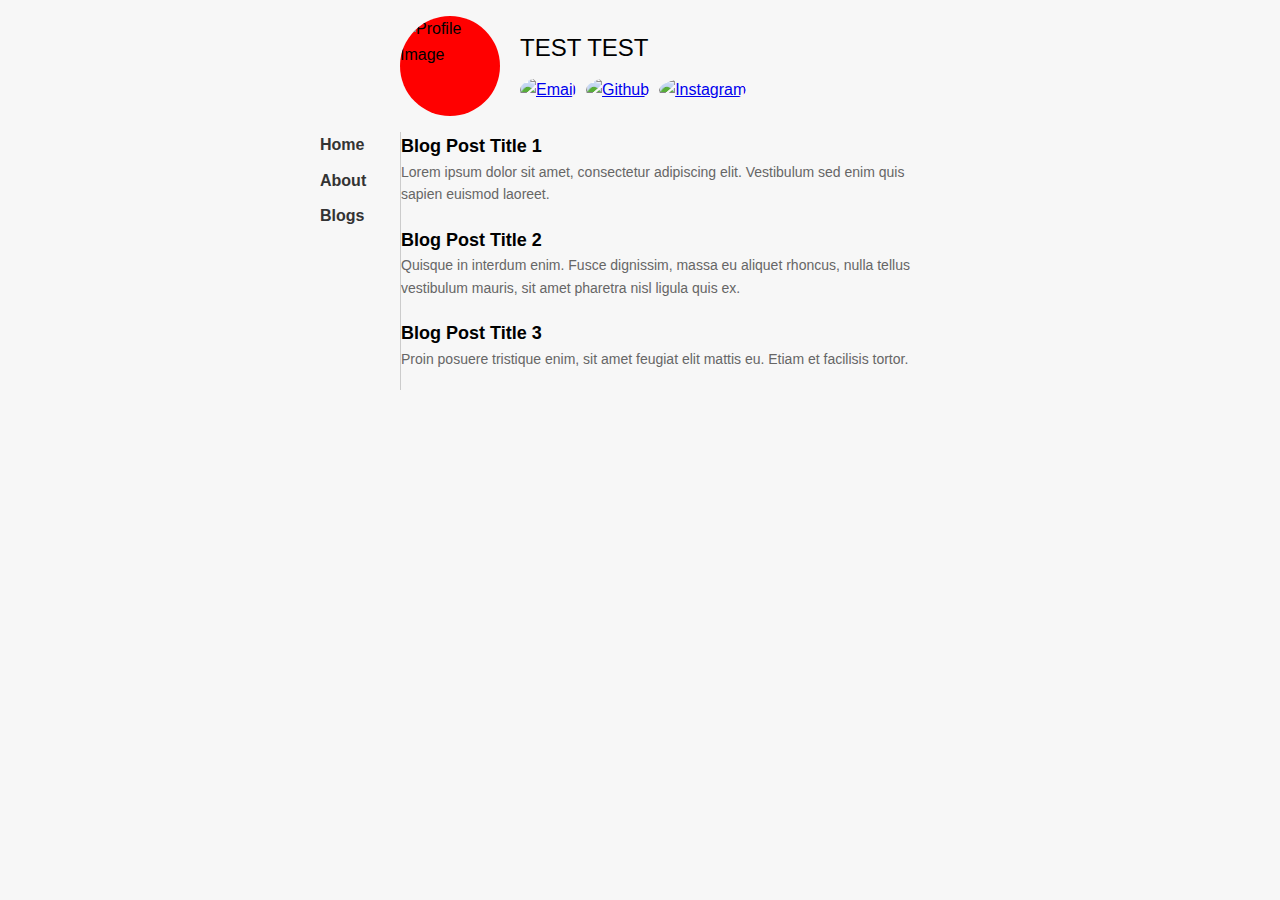
==== index.html @ b344a019 "first draft of website" ====
<!DOCTYPE html>
<html lang="en">

<head>
    <meta charset="UTF-8">
    <meta name="viewport" content="width=device-width, initial-scale=1.0">
    <title>Your Blog Title</title>
    <link rel="stylesheet" href="styles.css">
</head>

<body>
    <div class="wrapper">
        <header>
            <div class="profile-info">
                <img src="red-circle-placeholder.png" alt="Profile Image" class="profile-image">
                <div class="personal-info">
                    <div class="name">TEST TEST</div>
                    <div class="social-links">
                        <a href="#" class="social-icon" id="email-icon"><img src="email-icon.png" alt="Email"></a>
                        <a href="#" class="social-icon"><img src="github-icon.png" alt="Github"></a>
                        <a href="#" class="social-icon"><img src="instagram-icon.png" alt="Instagram"></a>
                        <div class="email-address">test@gmail.com</div>
                    </div>
                </div>

            </div>
        </header>

        <div class="content-wrapper">
            <nav>
                <ul>
                    <li><a href="index.html">Home</a></li>
                    <li><a href="about.html">About</a></li>
                    <li><a href="blogs.html">Blogs</a></li>
                </ul>
            </nav>

            <main>
                <ul class="blog-list">
                    <li>
                        <h2>Blog Post Title 1</h2>
                        <p>Lorem ipsum dolor sit amet, consectetur adipiscing elit. Vestibulum sed enim quis sapien
                            euismod laoreet.</p>
                    </li>
                    <li>
                        <h2>Blog Post Title 2</h2>
                        <p>Quisque in interdum enim. Fusce dignissim, massa eu aliquet rhoncus, nulla tellus vestibulum
                            mauris, sit amet pharetra nisl ligula quis ex.</p>
                    </li>
                    <li>
                        <h2>Blog Post Title 3</h2>
                        <p>Proin posuere tristique enim, sit amet feugiat elit mattis eu. Etiam et facilisis tortor.</p>
                    </li>
                    <!-- Add more blog entries as needed -->
                </ul>
            </main>
        </div>
    </div>

    <script>
        // JavaScript to handle the email button click
        const emailIcon = document.getElementById("email-icon");
        const emailAddress = document.querySelector(".email-address");

        emailIcon.addEventListener("click", () => {
            emailAddress.classList.toggle("show");
        });
        // emailIcon.addEventListener("click", () => {
        //     if (emailAddress.style.display === "none") {
        //         emailAddress.style.display = "inline-block";
        //     } else {
        //         emailAddress.style.display = "none";
        //     }
        // });
    </script>
</body>

</html>
---- styles.css ----
/* Reset default margins and paddings */
body,
h1,
h2,
h3,
h4,
h5,
h6,
p,
ul,
li {
    margin: 0;
    padding: 0;
}

body {
    font-family: Arial, sans-serif;
    line-height: 1.6;
    background-color: #f7f7f7;
}

.wrapper {
    max-width: 600px;
    /* Set a maximum width for the content */
    margin: 0 auto;
    /* Center the content horizontally */
    padding: 0 20px;
    /* Add some padding to keep content away from edges */
    display: flex;
    /* Use flexbox to arrange elements */
    flex-direction: column;
    /* Arrange elements in a column */
}

header {
    text-align: left;
    /* Align the header content to the left */
    padding: 1rem 0;
    /* Add top and bottom padding */
    padding-left: 60px;
    /* Add left padding to create space on the left */
    align-self: flex-start;
    /* Align the header to the start of the flex container */
}

.profile-info {
    display: flex;
    /* Use flexbox to arrange profile info */
    align-items: center;
    /* Center align items vertically */
}

.profile-image {
    width: 100px;
    height: 100px;
    border-radius: 50%;
    background-color: red;
    /* Placeholder red circle */
    margin-right: 20px;
    /* Add some spacing between the profile image and name */
}

.name {
    font-size: 24px;
}

.social-links {
    /* align social links horizontally */
    display: flex;
    margin-top: 10px;
}

.social-icon {
    margin-right: 10px;
}

.social-icon img {
    width: 30px;
    height: 30px;
    border-radius: 50%;
}

.content-wrapper {
    display: flex;
    /* Use flexbox to arrange navigation and content */
    justify-content: center;
    /* Center the main content horizontally */
}

nav {
    width: 60px;
    /* Reduce the width of the navigation */
    margin-left: -20px;
    /* Offset the navigation bar from the center */
    padding-right: 20px;
    /* Add some spacing between the navigation and the content */
    border-right: 1px solid #ccc;
    /* Add a border to separate the navigation from content */
}

nav ul {
    list-style: none;
    padding: 0;
}

nav ul li {
    margin-bottom: 10px;
}

nav ul li a {
    text-decoration: none;
    color: #333;
    font-weight: bold;
}

main {
    /* Allow the main content to take up the remaining available space */
    flex: 1;
    display: flex;
    flex-direction: column;
    align-items: center;
    /* Center the main content vertically */
}

.blog-list {
    list-style: none;
    padding: 0;
}

.blog-list li {
    margin-bottom: 20px;
}

.blog-list h2 {
    font-size: 18px;
}

.blog-list p {
    font-size: 14px;
    color: #666;
}

.email-address {
    opacity: 0;
    transition: opacity 0.3s ease;
}

.email-address.show {
    opacity: 1;
}
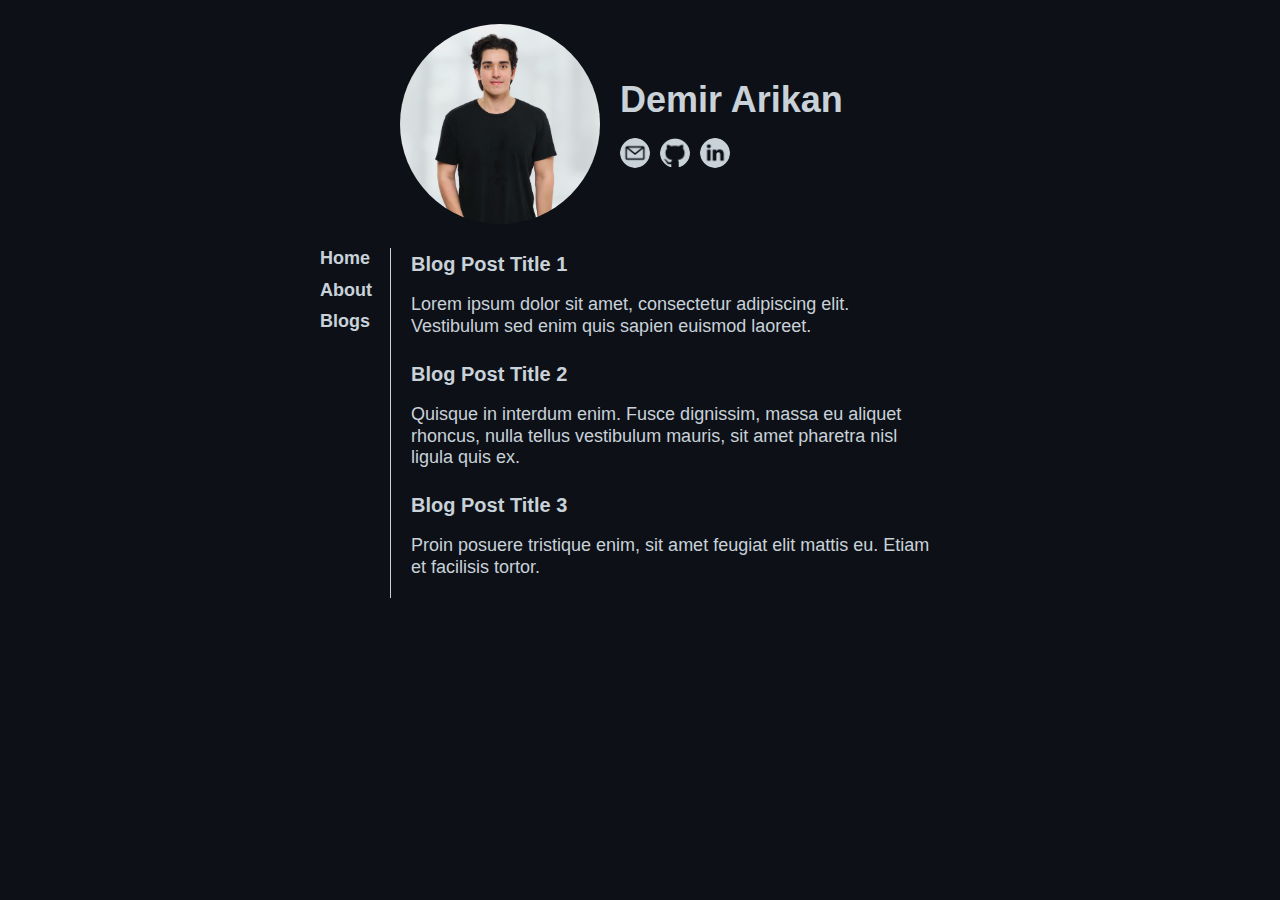
==== commit e186462f: "fresh paint and about page" ====
--- a/index.html
+++ b/index.html
@@ -12,14 +12,17 @@
     <div class="wrapper">
         <header>
             <div class="profile-info">
-                <img src="red-circle-placeholder.png" alt="Profile Image" class="profile-image">
+                <img src="images/profile-pic.jpg" alt="Profile Image" class="profile-image">
                 <div class="personal-info">
-                    <div class="name">TEST TEST</div>
+                    <div class="name">Demir Arikan</div>
                     <div class="social-links">
-                        <a href="#" class="social-icon" id="email-icon"><img src="email-icon.png" alt="Email"></a>
-                        <a href="#" class="social-icon"><img src="github-icon.png" alt="Github"></a>
-                        <a href="#" class="social-icon"><img src="instagram-icon.png" alt="Instagram"></a>
-                        <div class="email-address">test@gmail.com</div>
+                        <a href="#" class="social-icon" id="email-icon"><img src="images/icons/email-icon-gray.png"
+                                alt="Email"></a>
+                        <a href="https://github.com/demirarikan" class="social-icon"><img
+                                src="images/icons/github-icon-gray.png" alt="Github"></a>
+                        <a href="https://www.linkedin.com/in/demir-arikan/" class="social-icon"><img
+                                src="images/icons/linkedin-icon-gray.png" alt="Linkedin"></a>
+                        <div class="email-address">dmrarikan@gmail.com</div>
                     </div>
                 </div>
 
@@ -65,13 +68,6 @@
         emailIcon.addEventListener("click", () => {
             emailAddress.classList.toggle("show");
         });
-        // emailIcon.addEventListener("click", () => {
-        //     if (emailAddress.style.display === "none") {
-        //         emailAddress.style.display = "inline-block";
-        //     } else {
-        //         emailAddress.style.display = "none";
-        //     }
-        // });
     </script>
 </body>
 
--- a/styles.css
+++ b/styles.css
@@ -6,17 +6,22 @@
 h4,
 h5,
 h6,
-p,
 ul,
 li {
     margin: 0;
     padding: 0;
+    line-height: 1.2;
+}
+
+p {
+    margin: 0.8em 0;
 }
 
 body {
-    font-family: Arial, sans-serif;
+    font: 18px/1.5 -apple-system, BlinkMacSystemFont, "Segoe UI", Roboto, "Helvetica Neue", Arial, "Noto Sans", sans-serif, "Apple Color Emoji", "Segoe UI Emoji", "Segoe UI Symbol", "Noto Color Emoji";
     line-height: 1.6;
-    background-color: #f7f7f7;
+    background-color: #0d1117;
+    color: #c9d1d9;
 }
 
 .wrapper {
@@ -35,7 +40,7 @@
 header {
     text-align: left;
     /* Align the header content to the left */
-    padding: 1rem 0;
+    padding: 1.5rem 0;
     /* Add top and bottom padding */
     padding-left: 60px;
     /* Add left padding to create space on the left */
@@ -51,17 +56,16 @@
 }
 
 .profile-image {
-    width: 100px;
-    height: 100px;
+    width: 200px;
+    height: 200px;
     border-radius: 50%;
-    background-color: red;
-    /* Placeholder red circle */
     margin-right: 20px;
     /* Add some spacing between the profile image and name */
 }
 
 .name {
-    font-size: 24px;
+    font-size: 36px;
+    font-weight: bold;
 }
 
 .social-links {
@@ -92,9 +96,9 @@
     /* Reduce the width of the navigation */
     margin-left: -20px;
     /* Offset the navigation bar from the center */
-    padding-right: 20px;
+    padding-right: 10px;
     /* Add some spacing between the navigation and the content */
-    border-right: 1px solid #ccc;
+    border-right: 1px solid #c9d1d9;
     /* Add a border to separate the navigation from content */
 }
 
@@ -109,7 +113,7 @@
 
 nav ul li a {
     text-decoration: none;
-    color: #333;
+    color: #c9d1d9;
     font-weight: bold;
 }
 
@@ -120,6 +124,7 @@
     flex-direction: column;
     align-items: center;
     /* Center the main content vertically */
+    padding-left: 20px;
 }
 
 .blog-list {
@@ -133,11 +138,12 @@
 
 .blog-list h2 {
     font-size: 18px;
+    line-height: 1.6;
+    font-size: 20px;
 }
 
 .blog-list p {
-    font-size: 14px;
-    color: #666;
+    color: #c9d1d9;
 }
 
 .email-address {
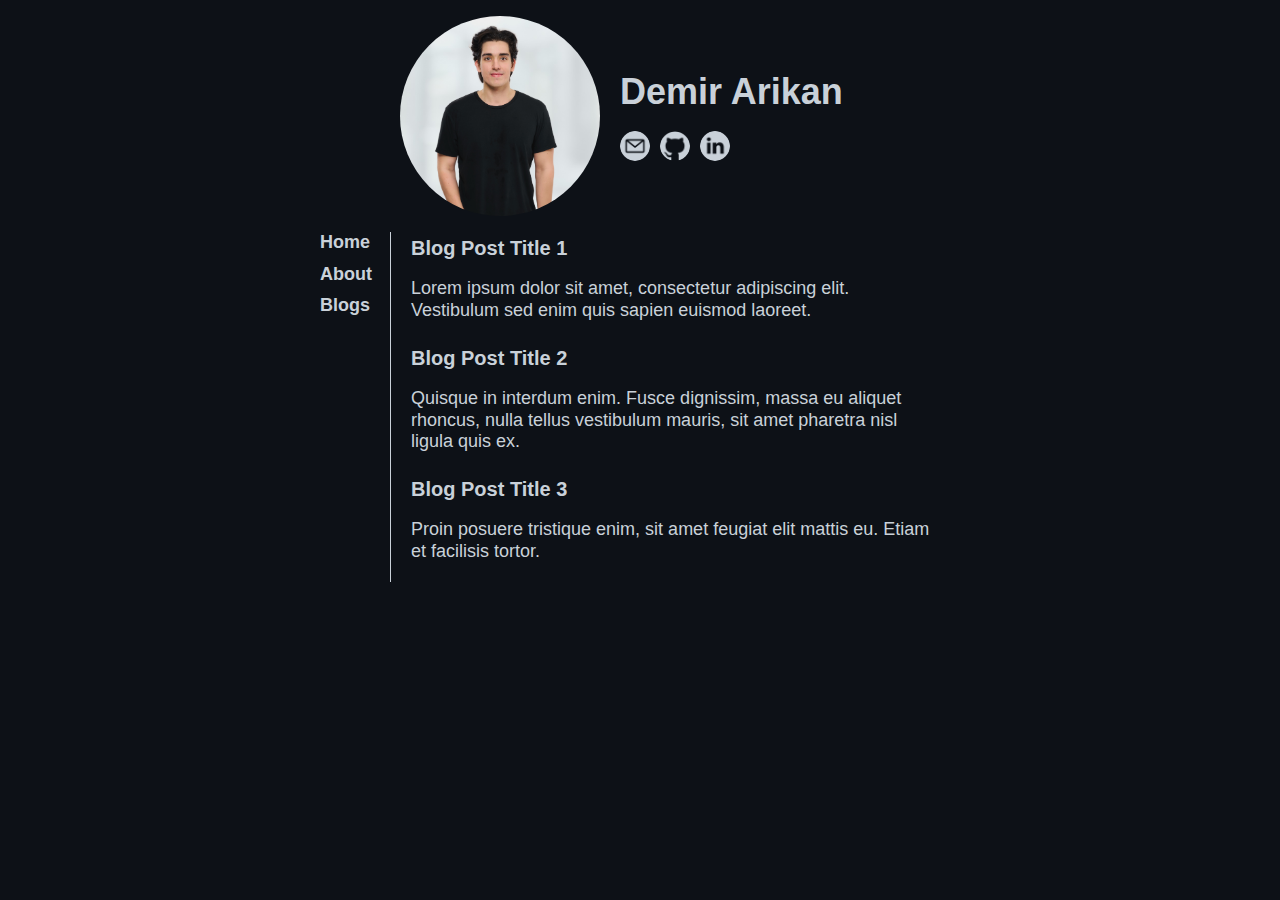
==== commit effc1f39: "added responsiveness for mobile" ====
--- a/index.html
+++ b/index.html
@@ -22,8 +22,9 @@
                                 src="images/icons/github-icon-gray.png" alt="Github"></a>
                         <a href="https://www.linkedin.com/in/demir-arikan/" class="social-icon"><img
                                 src="images/icons/linkedin-icon-gray.png" alt="Linkedin"></a>
-                        <div class="email-address">dmrarikan@gmail.com</div>
+
                     </div>
+                    <div class="email-address">dmrarikan@gmail.com</div>
                 </div>
 
             </div>
--- a/styles.css
+++ b/styles.css
@@ -40,12 +40,10 @@
 header {
     text-align: left;
     /* Align the header content to the left */
-    padding: 1.5rem 0;
+    padding: 1rem 0;
     /* Add top and bottom padding */
     padding-left: 60px;
     /* Add left padding to create space on the left */
-    align-self: flex-start;
-    /* Align the header to the start of the flex container */
 }
 
 .profile-info {
@@ -61,6 +59,10 @@
     border-radius: 50%;
     margin-right: 20px;
     /* Add some spacing between the profile image and name */
+}
+
+.personal-info {
+    margin-top: 29px;
 }
 
 .name {
@@ -153,4 +155,59 @@
 
 .email-address.show {
     opacity: 1;
+}
+
+
+/* Media query for screens with width up to 768px (adjust as needed) */
+@media (max-width: 768px) {
+    .wrapper {
+        flex-direction: column;
+        align-items: center;
+        justify-content: center;
+    }
+
+    header {
+        padding-left: 0;
+        padding-bottom: 5px;
+    }
+
+    .profile-info {
+        flex-direction: column;
+        align-items: center;
+        justify-content: center;
+    }
+
+    .personal-info {
+        margin-top: 0px;
+        display: flex;
+        flex-direction: column;
+        justify-content: center;
+        align-items: center;
+    }
+
+    .social-links {
+        display: flex;
+        flex-direction: row;
+        justify-content: center;
+    }
+
+    .profile-image {
+        margin-right: 0;
+        margin-bottom: 10px;
+    }
+
+    .content-wrapper {
+        display: flex;
+        flex-direction: column;
+        align-items: center;
+    }
+
+    nav {
+        text-align: center;
+        margin-left: 0;
+        padding-right: 0;
+        margin-bottom: 5px;
+        border-right: none;
+        border-bottom: 1px solid #c9d1d9;
+    }
 }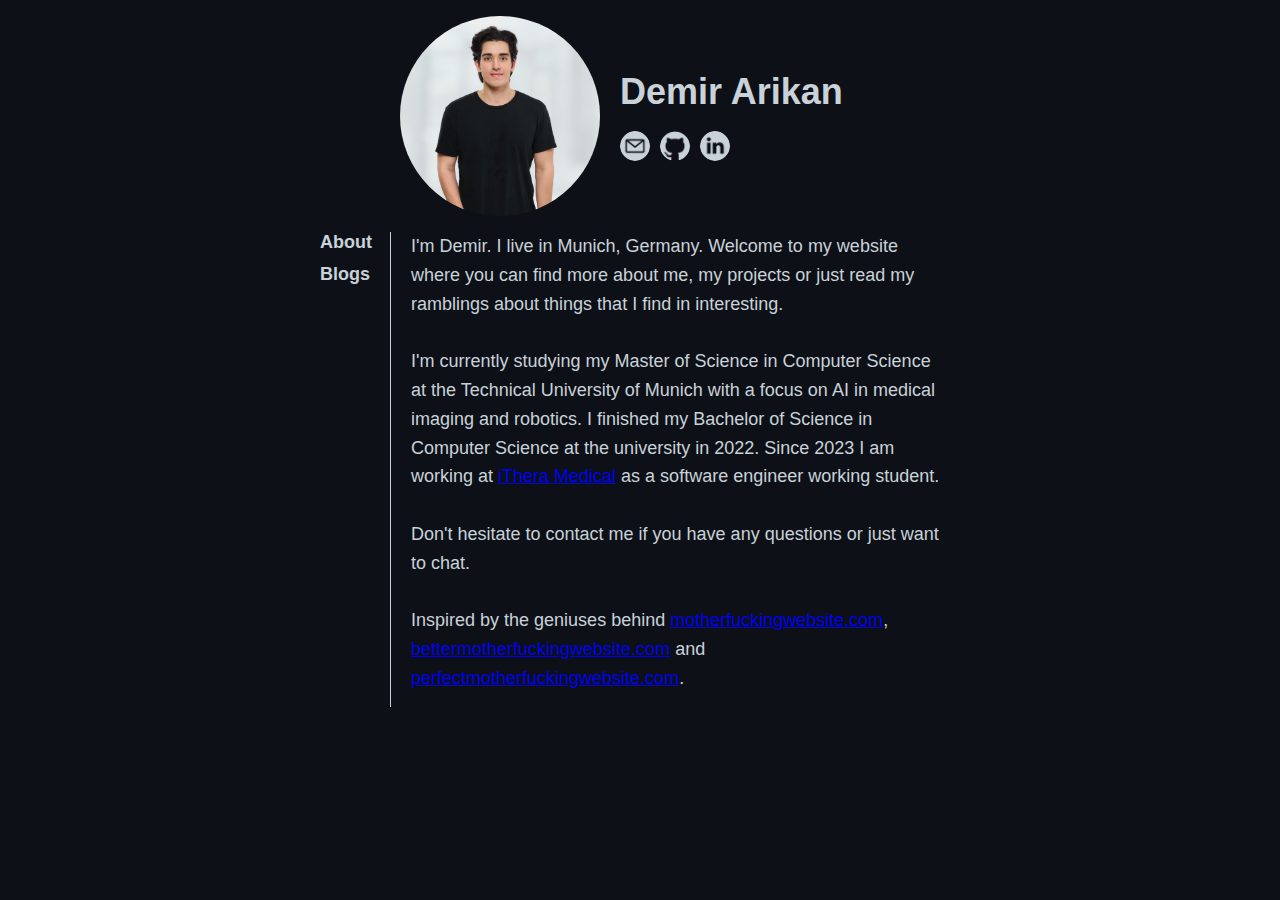
==== commit 50ac8c40: "removed home page" ====
--- a/index.html
+++ b/index.html
@@ -4,7 +4,7 @@
 <head>
     <meta charset="UTF-8">
     <meta name="viewport" content="width=device-width, initial-scale=1.0">
-    <title>Your Blog Title</title>
+    <title>About - Your Blog Title</title>
     <link rel="stylesheet" href="styles.css">
 </head>
 
@@ -33,30 +33,29 @@
         <div class="content-wrapper">
             <nav>
                 <ul>
-                    <li><a href="index.html">Home</a></li>
                     <li><a href="about.html">About</a></li>
                     <li><a href="blogs.html">Blogs</a></li>
                 </ul>
             </nav>
 
             <main>
-                <ul class="blog-list">
-                    <li>
-                        <h2>Blog Post Title 1</h2>
-                        <p>Lorem ipsum dolor sit amet, consectetur adipiscing elit. Vestibulum sed enim quis sapien
-                            euismod laoreet.</p>
-                    </li>
-                    <li>
-                        <h2>Blog Post Title 2</h2>
-                        <p>Quisque in interdum enim. Fusce dignissim, massa eu aliquet rhoncus, nulla tellus vestibulum
-                            mauris, sit amet pharetra nisl ligula quis ex.</p>
-                    </li>
-                    <li>
-                        <h2>Blog Post Title 3</h2>
-                        <p>Proin posuere tristique enim, sit amet feugiat elit mattis eu. Etiam et facilisis tortor.</p>
-                    </li>
-                    <!-- Add more blog entries as needed -->
-                </ul>
+                <p style="margin-top: 0em;">I'm Demir. I live in Munich, Germany. Welcome to my website where you can
+                    find more about me, my
+                    projects or just read my ramblings about things that I find in interesting.
+                </p>
+                <p>I'm currently studying my Master of Science in Computer Science at the Technical University of
+                    Munich with a focus on AI in medical imaging and robotics. I finished my Bachelor of Science in
+                    Computer Science at the university in 2022. Since 2023 I am working at <a
+                        href="iThera Medical">iThera Medical</a> as a software
+                    engineer working student.</p>
+                <p>Don't hesitate to contact me if you have any questions or just want to chat.</p>
+
+                <p>Inspired by the geniuses behind <a href="motherfuckingwebsite.com">motherfuckingwebsite.com</a>,
+                    <a href="bettermotherfuckingwebsite.com">bettermotherfuckingwebsite.com</a>
+                    and
+                    <a href="perfectmotherfuckingwebsite.com">perfectmotherfuckingwebsite.com</a>.
+                </p>
+
             </main>
         </div>
     </div>
